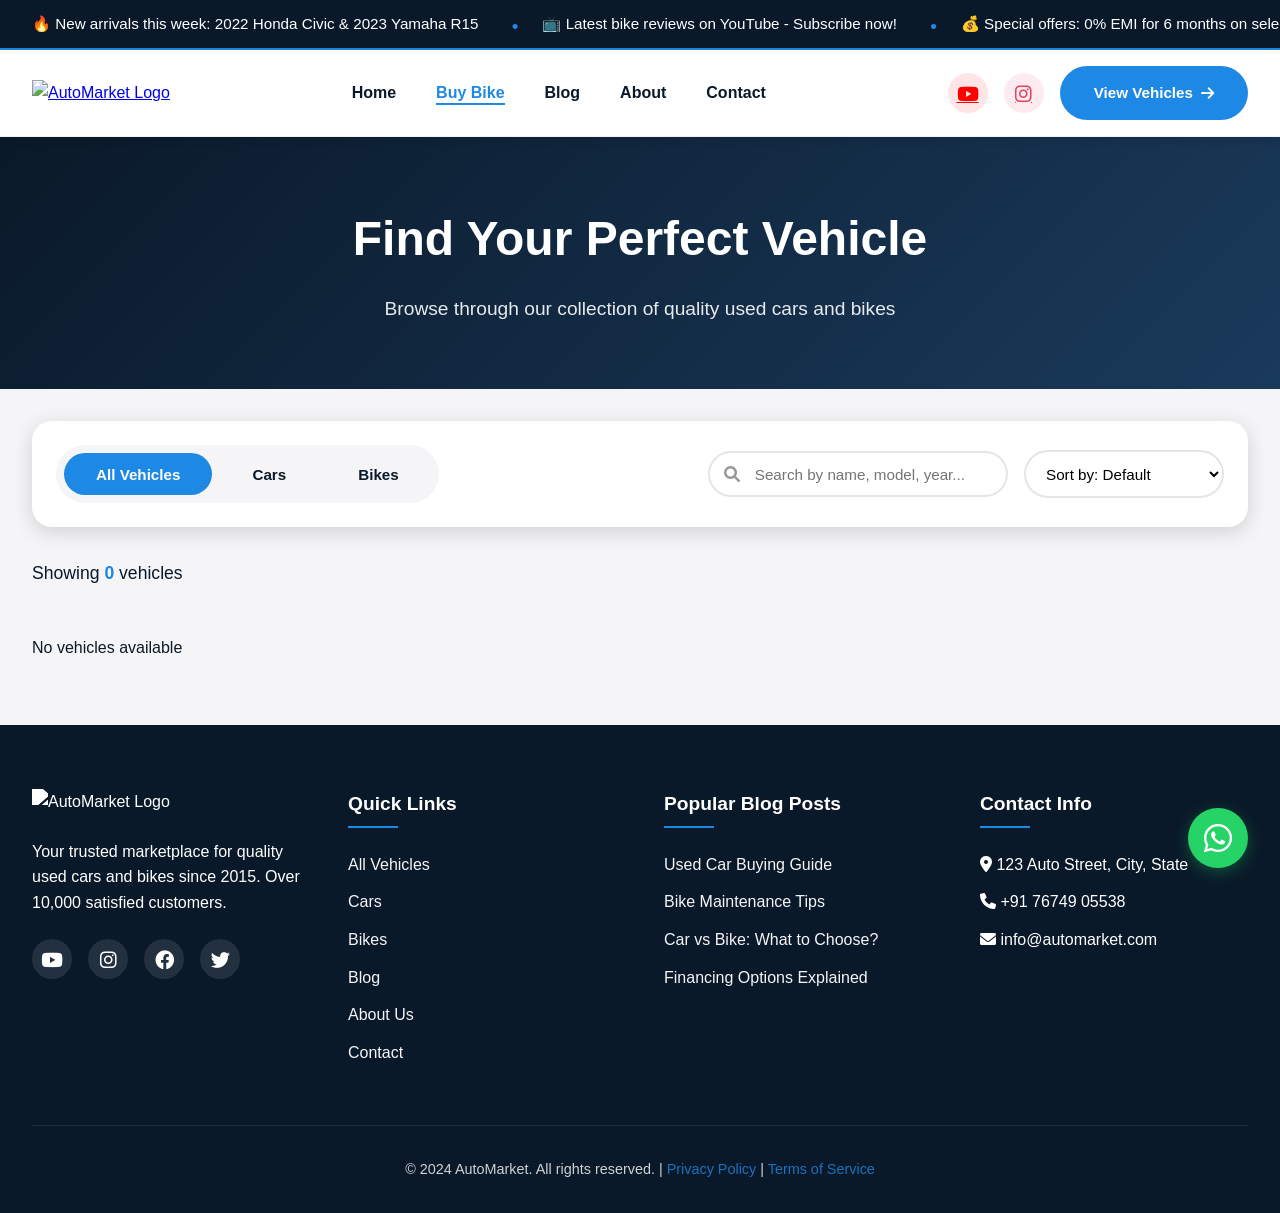
==== vehicles.html @ 582b8764 "Add files via upload" ====
<!-- vehicles.html -->
<!DOCTYPE html>
<html lang="en">
<head>
    <meta charset="UTF-8">
    <meta name="viewport" content="width=device-width, initial-scale=1.0">
    <title>All Vehicles - AutoMarket</title>
    <meta name="description" content="Browse our collection of used cars and bikes. Filter by type, price, and more.">
    <link rel="stylesheet" href="css/style.css">
    <link rel="stylesheet" href="css/utilities.css">
    <link rel="stylesheet" href="https://cdnjs.cloudflare.com/ajax/libs/font-awesome/6.0.0/css/all.min.css">
    <link href="https://unpkg.com/aos@2.3.1/dist/aos.css" rel="stylesheet">
</head>
<body>
    <!-- Announcement Bar -->
    <div class="announcement-bar">
        <div class="announcement-content">
            <div class="announcement-slide">🔥 New arrivals this week: 2022 Honda Civic & 2023 Yamaha R15</div>
            <div class="announcement-slide">📺 Latest bike reviews on YouTube - Subscribe now!</div>
            <div class="announcement-slide">💰 Special offers: 0% EMI for 6 months on select vehicles</div>
        </div>
    </div>

    <!-- Sticky Header -->
    <header class="sticky-header">
        <nav class="nav-container">
            <div class="logo">
                <a href="index.html">
                    <img src="https://placehold.co/150x40/0A1929/FFFFFF?text=AutoMarket" alt="AutoMarket Logo">
                </a>
            </div>
            
            <ul class="nav-menu">
                <li><a href="index.html">Home</a></li>
                <li><a href="vehicles.html?type=Bike" class="active">Buy Bike</a></li>
                <li><a href="blog.html">Blog</a></li>
                <li><a href="about.html">About</a></li>
                <li><a href="contact.html">Contact</a></li>
            </ul>

            <div class="nav-right">
                <a href="https://youtube.com/@yourchannel" target="_blank" class="social-icon youtube" aria-label="YouTube"><i class="fab fa-youtube"></i></a>
                <a href="https://instagram.com/yourprofile" target="_blank" class="social-icon instagram" aria-label="Instagram"><i class="fab fa-instagram"></i></a>
                <a href="vehicles.html" class="cta-button">View Vehicles <i class="fas fa-arrow-right"></i></a>
            </div>

            <div class="hamburger">
                <span></span>
                <span></span>
                <span></span>
            </div>
        </nav>
    </header>

    <main>
        <!-- Page Header -->
        <section class="vehicles-page-header">
            <div class="container">
                <h1 id="page-title">Find Your Perfect Vehicle</h1>
                <p id="page-subtitle">Browse through our collection of quality used cars and bikes</p>
            </div>
        </section>

        <!-- Vehicles Section -->
        <section class="vehicles-page">
            <div class="container">
                <!-- Filter Bar -->
                <div class="filter-bar">
                    <div class="filter-tabs">
                        <button class="filter-tab active" data-filter="all">All Vehicles</button>
                        <button class="filter-tab" data-filter="Car">Cars</button>
                        <button class="filter-tab" data-filter="Bike">Bikes</button>
                    </div>
                    
                    <div class="filter-actions">
                        <div class="search-wrapper">
                            <i class="fas fa-search search-icon"></i>
                            <input type="text" id="live-search" placeholder="Search by name, model, year..." class="search-input">
                            <button class="clear-search" id="clear-search"><i class="fas fa-times"></i></button>
                        </div>
                        
                        <div class="sort-wrapper">
                            <select id="sort-price" class="sort-select">
                                <option value="default">Sort by: Default</option>
                                <option value="low-high">Price: Low to High</option>
                                <option value="high-low">Price: High to Low</option>
                                <option value="newest">Newest First</option>
                                <option value="oldest">Oldest First</option>
                            </select>
                        </div>
                    </div>
                </div>

                <!-- Results Count -->
                <div class="results-header">
                    <div class="results-count" id="results-count">Showing <span>0</span> vehicles</div>
                </div>

                <!-- Vehicles Grid -->
                <div class="vehicles-grid-container">
                    <div id="vehicles-grid" class="vehicles-grid"></div>
                    <div id="no-results" class="no-results" style="display: none;">
                        <i class="fas fa-search"></i>
                        <h3>No Vehicles Found</h3>
                        <p>Try adjusting your search or filter criteria</p>
                        <button class="btn-outline" onclick="resetAllFilters()">Clear All Filters</button>
                    </div>
                    <div id="loading-spinner" class="loading-spinner" style="display: none;">
                        <i class="fas fa-spinner fa-spin"></i> Loading vehicles...
                    </div>
                </div>
            </div>
        </section>
    </main>

    <!-- Footer -->
    <footer class="modern-footer">
        <div class="container">
            <div class="footer-grid">
                <div class="footer-col">
                    <img src="https://placehold.co/150x40/FFFFFF/0A1929?text=AutoMarket" alt="AutoMarket Logo" class="footer-logo">
                    <p>Your trusted marketplace for quality used cars and bikes since 2015. Over 10,000 satisfied customers.</p>
                    <div class="social-links">
                        <a href="https://youtube.com/@yourchannel" target="_blank" aria-label="YouTube"><i class="fab fa-youtube"></i></a>
                        <a href="https://instagram.com/yourprofile" target="_blank" aria-label="Instagram"><i class="fab fa-instagram"></i></a>
                        <a href="#" aria-label="Facebook"><i class="fab fa-facebook"></i></a>
                        <a href="#" aria-label="Twitter"><i class="fab fa-twitter"></i></a>
                    </div>
                </div>
                <div class="footer-col">
                    <h4>Quick Links</h4>
                    <ul>
                        <li><a href="vehicles.html">All Vehicles</a></li>
                        <li><a href="vehicles.html?type=Car">Cars</a></li>
                        <li><a href="vehicles.html?type=Bike">Bikes</a></li>
                        <li><a href="blog.html">Blog</a></li>
                        <li><a href="about.html">About Us</a></li>
                        <li><a href="contact.html">Contact</a></li>
                    </ul>
                </div>
                <div class="footer-col">
                    <h4>Popular Blog Posts</h4>
                    <ul>
                        <li><a href="blog-posts/buying-guide.html">Used Car Buying Guide</a></li>
                        <li><a href="blog-posts/bike-maintenance.html">Bike Maintenance Tips</a></li>
                        <li><a href="blog-posts/comparison.html">Car vs Bike: What to Choose?</a></li>
                        <li><a href="blog-posts/financing.html">Financing Options Explained</a></li>
                    </ul>
                </div>
                <div class="footer-col">
                    <h4>Contact Info</h4>
                    <ul>
                        <li><i class="fas fa-map-marker-alt"></i> 123 Auto Street, City, State</li>
                        <li><i class="fas fa-phone"></i> +91 76749 05538</li>
                        <li><i class="fas fa-envelope"></i> info@automarket.com</li>
                    </ul>
                </div>
            </div>
            <div class="footer-bottom">
                <p>&copy; 2024 AutoMarket. All rights reserved. | <a href="#">Privacy Policy</a> | <a href="#">Terms of Service</a></p>
            </div>
        </div>
    </footer>

    <!-- WhatsApp Floating Button -->
    <a href="https://wa.me/917674905538?text=Hi%20AutoMarket%2C%20I'm%20interested%20in%20buying%20a%20vehicle" 
       class="whatsapp-float" 
       target="_blank"
       aria-label="Chat on WhatsApp">
        <i class="fab fa-whatsapp"></i>
    </a>

    <!-- Vehicle Detail Modal -->
    <div class="modal" id="vehicle-modal">
        <div class="modal-content">
            <div class="modal-header">
                <h2 id="modal-title">Vehicle Details</h2>
                <button class="modal-close"><i class="fas fa-times"></i></button>
            </div>
            <div class="modal-body" id="modal-body">
                <!-- Content will be loaded dynamically -->
            </div>
        </div>
    </div>

    <script src="https://unpkg.com/aos@2.3.1/dist/aos.js"></script>
    <script src="js/data.js"></script>
    <script src="js/vehicles.js"></script>
    <script src="js/animations.js"></script>
    <script>
        // Mobile menu toggle function (added directly to ensure it works)
        document.addEventListener('DOMContentLoaded', function() {
            const hamburger = document.querySelector('.hamburger');
            const navMenu = document.querySelector('.nav-menu');
            
            if (hamburger && navMenu) {
                hamburger.addEventListener('click', function() {
                    this.classList.toggle('active');
                    navMenu.classList.toggle('active');
                    document.body.classList.toggle('menu-open');
                });
                
                // Close menu when clicking a link
                document.querySelectorAll('.nav-menu a').forEach(link => {
                    link.addEventListener('click', function() {
                        hamburger.classList.remove('active');
                        navMenu.classList.remove('active');
                        document.body.classList.remove('menu-open');
                    });
                });
            }
        });

        // Reset filters function
        function resetAllFilters() {
            document.getElementById('live-search').value = '';
            document.getElementById('clear-search').style.display = 'none';
            document.getElementById('sort-price').value = 'default';
            document.querySelector('.filter-tab[data-filter="all"]').click();
        }
    </script>
</body>
</html>
---- css/style.css ----
/* css/style.css */
:root {
    --deep-blue: #0A1929;
    --electric-blue: #1E88E5;
    --orange: #FF6B35;
    --light-gray: #F5F5F7;
    --white: #FFFFFF;
    --glass-bg: rgba(255, 255, 255, 0.1);
    --shadow-sm: 0 2px 10px rgba(0,0,0,0.1);
    --shadow-md: 0 5px 20px rgba(0,0,0,0.15);
    --shadow-lg: 0 10px 30px rgba(0,0,0,0.2);
    --transition: all 0.3s ease;
    --success: #4CAF50;
    --danger: #f44336;
    --warning: #FFC107;
}

* {
    margin: 0;
    padding: 0;
    box-sizing: border-box;
}

html {
    scroll-behavior: smooth;
}

body {
    font-family: 'Inter', -apple-system, BlinkMacSystemFont, 'Segoe UI', Roboto, sans-serif;
    color: var(--deep-blue);
    background: var(--light-gray);
    overflow-x: hidden;
    line-height: 1.6;
}

.container {
    max-width: 1280px;
    margin: 0 auto;
    padding: 0 2rem;
}

/* Announcement Bar */
.announcement-bar {
    background: var(--deep-blue);
    color: var(--white);
    padding: 0.75rem 0;
    overflow: hidden;
    position: relative;
    font-size: 0.95rem;
    font-weight: 500;
    border-bottom: 2px solid var(--electric-blue);
}

.announcement-content {
    display: flex;
    animation: slide 25s linear infinite;
    white-space: nowrap;
}

.announcement-slide {
    padding: 0 2rem;
    position: relative;
}

.announcement-slide::after {
    content: "•";
    position: absolute;
    right: -0.5rem;
    color: var(--electric-blue);
    font-size: 1.2rem;
}

.announcement-slide:last-child::after {
    display: none;
}

@keyframes slide {
    0% { transform: translateX(100%); }
    100% { transform: translateX(-100%); }
}

/* Sticky Header */
.sticky-header {
    position: sticky;
    top: 0;
    background: rgba(255, 255, 255, 0.98);
    backdrop-filter: blur(10px);
    box-shadow: var(--shadow-sm);
    z-index: 1000;
    border-bottom: 1px solid rgba(0,0,0,0.05);
}

.nav-container {
    max-width: 1280px;
    margin: 0 auto;
    padding: 1rem 2rem;
    display: flex;
    justify-content: space-between;
    align-items: center;
}

.logo img {
    height: 40px;
    width: auto;
    transition: var(--transition);
}

.logo img:hover {
    opacity: 0.9;
    transform: scale(1.05);
}

.nav-menu {
    display: flex;
    gap: 2.5rem;
    list-style: none;
    margin: 0;
    padding: 0;
}

.nav-menu a {
    text-decoration: none;
    color: var(--deep-blue);
    font-weight: 600;
    font-size: 1rem;
    transition: var(--transition);
    position: relative;
    padding-bottom: 0.25rem;
}

.nav-menu a::after {
    content: '';
    position: absolute;
    bottom: 0;
    left: 0;
    width: 0;
    height: 2px;
    background: var(--electric-blue);
    transition: var(--transition);
}

.nav-menu a:hover::after,
.nav-menu a.active::after {
    width: 100%;
}

.nav-menu a:hover,
.nav-menu a.active {
    color: var(--electric-blue);
}

.nav-right {
    display: flex;
    align-items: center;
    gap: 1rem;
}

.social-icon {
    width: 40px;
    height: 40px;
    border-radius: 50%;
    display: flex;
    align-items: center;
    justify-content: center;
    transition: var(--transition);
    font-size: 1.2rem;
}

.social-icon.youtube {
    color: #FF0000;
    background: rgba(255, 0, 0, 0.1);
}

.social-icon.youtube:hover {
    background: #FF0000;
    color: var(--white);
    transform: translateY(-3px);
}

.social-icon.instagram {
    color: #E4405F;
    background: rgba(228, 64, 95, 0.1);
}

.social-icon.instagram:hover {
    background: #E4405F;
    color: var(--white);
    transform: translateY(-3px);
}

.cta-button {
    background: var(--electric-blue);
    color: var(--white);
    padding: 0.8rem 2rem;
    border-radius: 50px;
    text-decoration: none;
    font-weight: 600;
    font-size: 0.95rem;
    transition: var(--transition);
    display: inline-flex;
    align-items: center;
    gap: 0.5rem;
    border: 2px solid transparent;
    white-space: nowrap;
}

.cta-button:hover {
    background: transparent;
    color: var(--electric-blue);
    border-color: var(--electric-blue);
    transform: translateY(-2px);
    box-shadow: var(--shadow-md);
}

.hamburger {
    display: none;
    flex-direction: column;
    gap: 6px;
    cursor: pointer;
    padding: 0.5rem;
    z-index: 1001;
}

.hamburger span {
    width: 30px;
    height: 3px;
    background: var(--deep-blue);
    transition: var(--transition);
    border-radius: 3px;
}

.hamburger.active span:nth-child(1) {
    transform: rotate(45deg) translate(8px, 8px);
}

.hamburger.active span:nth-child(2) {
    opacity: 0;
}

.hamburger.active span:nth-child(3) {
    transform: rotate(-45deg) translate(7px, -7px);
}

/* ===== HERO BANNER SLIDER - FIXED RESPONSIVE SIZES ===== */
.hero-banner-slider {
    width: 100%;
    padding: 2rem 0;
    background: var(--light-gray);
}

.banner-slider-container {
    max-width: 1400px;
    margin: 0 auto;
    position: relative;
    border-radius: 30px;
    overflow: hidden;
    box-shadow: var(--shadow-lg);
}

.banner-slider-track {
    display: flex;
    transition: transform 0.5s ease;
}

.banner-slide {
    min-width: 100%;
}

.banner-slide a {
    display: block;
    width: 100%;
    height: 100%;
}

.banner-slide img {
    width: 100%;
    height: auto; /* Changed from fixed height to auto */
    min-height: 400px; /* Minimum height for desktop */
    max-height: 600px; /* Maximum height for desktop */
    object-fit: cover;
    display: block;
}

.banner-slider-dots {
    position: absolute;
    bottom: 1.5rem;
    left: 50%;
    transform: translateX(-50%);
    display: flex;
    gap: 0.75rem;
    z-index: 10;
}

.banner-slider-dots .dot {
    width: 12px;
    height: 12px;
    border-radius: 50%;
    background: rgba(255, 255, 255, 0.5);
    cursor: pointer;
    transition: all 0.3s ease;
    border: none;
    padding: 0;
}

.banner-slider-dots .dot.active {
    background: var(--white);
    transform: scale(1.2);
    box-shadow: 0 0 10px rgba(255, 255, 255, 0.5);
}

/* Mobile Responsive Banner Sizes */
@media (max-width: 768px) {
    .hero-banner-slider {
        padding: 1rem 0;
    }
    
    .banner-slider-container {
        border-radius: 20px;
    }
    
    .banner-slide img {
        min-height: 250px; /* Smaller minimum for mobile */
        max-height: 350px; /* Smaller maximum for mobile */
    }
    
    .banner-slider-dots {
        bottom: 1rem;
    }
    
    .banner-slider-dots .dot {
        width: 10px;
        height: 10px;
    }
}

@media (max-width: 480px) {
    .banner-slider-container {
        border-radius: 15px;
    }
    
    .banner-slide img {
        min-height: 200px; /* Even smaller for small phones */
        max-height: 280px;
    }
    
    .banner-slider-dots {
        bottom: 0.75rem;
    }
    
    .banner-slider-dots .dot {
        width: 8px;
        height: 8px;
    }
}

/* For very small devices */
@media (max-width: 360px) {
    .banner-slide img {
        min-height: 180px;
        max-height: 240px;
    }
}

/* Section Titles */
.section-title {
    font-size: 2.5rem;
    text-align: center;
    margin-bottom: 3rem;
    position: relative;
    padding-bottom: 1rem;
}

.section-title::after {
    content: '';
    position: absolute;
    bottom: 0;
    left: 50%;
    transform: translateX(-50%);
    width: 80px;
    height: 4px;
    background: var(--electric-blue);
    border-radius: 2px;
}

/* Featured Vehicles */
.featured-vehicles {
    padding: 4rem 0;
    background: var(--white);
}

.vehicles-grid {
    display: grid;
    grid-template-columns: repeat(auto-fit, minmax(280px, 1fr));
    gap: 2rem;
    margin: 3rem 0;
}

.vehicle-card {
    background: var(--white);
    border-radius: 20px;
    overflow: hidden;
    box-shadow: var(--shadow-md);
    transition: var(--transition);
    cursor: pointer;
    position: relative;
    border: 1px solid rgba(0,0,0,0.05);
}

.vehicle-card:hover {
    transform: translateY(-10px);
    box-shadow: var(--shadow-lg);
    border-color: var(--electric-blue);
}

.vehicle-image {
    position: relative;
    height: 220px;
    overflow: hidden;
}

.vehicle-image img {
    width: 100%;
    height: 100%;
    object-fit: cover;
    transition: transform 0.5s ease;
}

.vehicle-card:hover .vehicle-image img {
    transform: scale(1.1);
}

.vehicle-badge {
    position: absolute;
    top: 1rem;
    right: 1rem;
    padding: 0.5rem 1rem;
    border-radius: 50px;
    font-weight: 600;
    font-size: 0.8rem;
    text-transform: uppercase;
    letter-spacing: 0.5px;
    z-index: 1;
}

.vehicle-badge.available {
    background: var(--success);
    color: var(--white);
    box-shadow: 0 2px 10px rgba(76, 175, 80, 0.3);
}

.vehicle-badge.sold {
    background: var(--danger);
    color: var(--white);
    box-shadow: 0 2px 10px rgba(244, 67, 54, 0.3);
}

/* Add this for uppercase status */
.vehicle-badge {
    text-transform: uppercase;
}

.vehicle-info {
    padding: 1.5rem;
}

.vehicle-name {
    font-size: 1.2rem;
    margin-bottom: 0.5rem;
    font-weight: 600;
}

.vehicle-year {
    color: #666;
    font-size: 0.9rem;
    margin-bottom: 0.5rem;
}

.vehicle-price {
    color: var(--electric-blue);
    font-size: 1.5rem;
    font-weight: 700;
}

.view-all {
    text-align: center;
    margin-top: 2rem;
}

.btn-outline {
    padding: 0.8rem 2rem;
    border: 2px solid var(--electric-blue);
    border-radius: 50px;
    color: var(--electric-blue);
    text-decoration: none;
    font-weight: 600;
    transition: var(--transition);
    display: inline-flex;
    align-items: center;
    gap: 0.5rem;
    background: transparent;
    cursor: pointer;
}

.btn-outline:hover {
    background: var(--electric-blue);
    color: var(--white);
    transform: translateY(-2px);
    box-shadow: var(--shadow-md);
}

/* Categories */
.categories {
    padding: 4rem 0;
    background: linear-gradient(135deg, #f8f9fa, #e9ecef);
}

.categories-grid {
    display: grid;
    grid-template-columns: repeat(2, 1fr);
    gap: 2rem;
    margin: 3rem 0;
}

.category-card {
    background: linear-gradient(135deg, var(--deep-blue), #1a3a5c);
    color: var(--white);
    padding: 3rem;
    border-radius: 30px;
    text-align: center;
    text-decoration: none;
    transition: var(--transition);
    position: relative;
    overflow: hidden;
}

.category-card::before {
    content: '';
    position: absolute;
    top: 0;
    left: -100%;
    width: 100%;
    height: 100%;
    background: linear-gradient(90deg, transparent, rgba(255,255,255,0.2), transparent);
    transition: left 0.5s ease;
}

.category-card:hover::before {
    left: 100%;
}

.category-card:hover {
    transform: scale(1.05);
    box-shadow: var(--shadow-lg);
}

.category-icon {
    font-size: 4rem;
    margin-bottom: 1.5rem;
    color: var(--electric-blue);
}

.category-card h3 {
    font-size: 2rem;
    margin-bottom: 0.5rem;
}

.category-card p {
    opacity: 0.9;
    font-size: 1.1rem;
}

/* YouTube Section */
.youtube-section {
    background: linear-gradient(135deg, #ffffff, #f8f9fa);
    padding: 4rem 0;
}

.youtube-grid {
    display: grid;
    grid-template-columns: repeat(auto-fit, minmax(300px, 1fr));
    gap: 2rem;
    margin: 3rem 0;
}

.youtube-card {
    background: var(--white);
    border-radius: 20px;
    overflow: hidden;
    box-shadow: var(--shadow-md);
    cursor: pointer;
    transition: var(--transition);
    border: 1px solid rgba(0,0,0,0.05);
}

.youtube-card:hover {
    transform: translateY(-5px);
    box-shadow: var(--shadow-lg);
    border-color: #FF0000;
}

.youtube-thumbnail {
    position: relative;
    height: 200px;
    overflow: hidden;
}

.youtube-thumbnail img {
    width: 100%;
    height: 100%;
    object-fit: cover;
    transition: transform 0.5s ease;
}

.youtube-card:hover .youtube-thumbnail img {
    transform: scale(1.1);
}

.play-button {
    position: absolute;
    top: 50%;
    left: 50%;
    transform: translate(-50%, -50%);
    width: 60px;
    height: 60px;
    background: rgba(255, 255, 255, 0.9);
    border-radius: 50%;
    display: flex;
    align-items: center;
    justify-content: center;
    color: #FF0000;
    font-size: 1.5rem;
    transition: var(--transition);
    box-shadow: var(--shadow-md);
}

.youtube-card:hover .play-button {
    transform: translate(-50%, -50%) scale(1.1);
    background: var(--white);
}

/* Features */
.features {
    padding: 4rem 0;
    background: var(--white);
}

.features-grid {
    display: grid;
    grid-template-columns: repeat(auto-fit, minmax(250px, 1fr));
    gap: 2rem;
    margin: 3rem 0;
}

.feature-card {
    background: var(--white);
    padding: 2.5rem 2rem;
    border-radius: 20px;
    text-align: center;
    box-shadow: var(--shadow-md);
    transition: var(--transition);
    border: 1px solid rgba(0,0,0,0.05);
}

.feature-card:hover {
    transform: translateY(-5px);
    box-shadow: var(--shadow-lg);
    border-color: var(--electric-blue);
}

.feature-icon {
    font-size: 2.5rem;
    color: var(--electric-blue);
    margin-bottom: 1.5rem;
}

.feature-card h3 {
    margin-bottom: 1rem;
    font-size: 1.3rem;
}

.feature-card p {
    color: #666;
    line-height: 1.6;
}

/* Testimonials */
.testimonials {
    background: linear-gradient(135deg, var(--deep-blue), #1a3a5c);
    color: var(--white);
    padding: 4rem 0;
}

.testimonials .section-title {
    color: var(--white);
}

.testimonials .section-title::after {
    background: var(--orange);
}

.testimonials-carousel {
    display: grid;
    grid-template-columns: repeat(auto-fit, minmax(300px, 1fr));
    gap: 2rem;
    margin: 3rem 0;
}

.testimonial-card {
    background: rgba(255, 255, 255, 0.1);
    backdrop-filter: blur(10px);
    padding: 2rem;
    border-radius: 20px;
    text-align: center;
    border: 1px solid rgba(255,255,255,0.2);
    transition: var(--transition);
}

.testimonial-card:hover {
    transform: translateY(-5px);
    background: rgba(255, 255, 255, 0.15);
    border-color: var(--orange);
}

.testimonial-img {
    width: 100px;
    height: 100px;
    border-radius: 50%;
    margin: 0 auto 1.5rem;
    border: 3px solid var(--orange);
    object-fit: cover;
}

.testimonial-text {
    font-style: italic;
    margin-bottom: 1.5rem;
    line-height: 1.8;
}

.testimonial-card h4 {
    margin-bottom: 0.5rem;
    font-size: 1.2rem;
    color: var(--orange);
}

.rating {
    color: #FFD700;
    font-size: 1.2rem;
    letter-spacing: 2px;
}

/* Brands */
.brands {
    padding: 4rem 0;
    background: var(--white);
}

.brands-grid {
    display: grid;
    grid-template-columns: repeat(auto-fit, minmax(150px, 1fr));
    gap: 2rem;
    align-items: center;
    margin: 3rem 0;
}

.brand-logo {
    max-width: 100%;
    filter: grayscale(100%);
    opacity: 0.6;
    transition: var(--transition);
    padding: 1rem;
    cursor: pointer;
}

.brand-logo:hover {
    filter: grayscale(0);
    opacity: 1;
    transform: scale(1.1);
}

/* Map Section */
.map-section {
    padding: 4rem 0;
    background: linear-gradient(135deg, #f8f9fa, #e9ecef);
}

.map-container {
    border-radius: 20px;
    overflow: hidden;
    box-shadow: var(--shadow-lg);
    margin: 3rem 0;
}

.map-container iframe {
    width: 100%;
    height: 450px;
    border: 0;
    display: block;
}

/* Footer */
.modern-footer {
    background: var(--deep-blue);
    color: var(--white);
    padding: 4rem 0 2rem;
    margin-top: 4rem;
}

.footer-grid {
    display: grid;
    grid-template-columns: repeat(auto-fit, minmax(250px, 1fr));
    gap: 3rem;
    margin-bottom: 3rem;
}

.footer-col h4 {
    margin-bottom: 1.5rem;
    font-size: 1.2rem;
    position: relative;
    padding-bottom: 0.5rem;
}

.footer-col h4::after {
    content: '';
    position: absolute;
    bottom: 0;
    left: 0;
    width: 50px;
    height: 2px;
    background: var(--electric-blue);
}

.footer-col ul {
    list-style: none;
    padding: 0;
}

.footer-col ul li {
    margin-bottom: 0.75rem;
}

.footer-col a {
    color: var(--light-gray);
    text-decoration: none;
    transition: var(--transition);
    display: inline-block;
}

.footer-col a:hover {
    color: var(--electric-blue);
    transform: translateX(5px);
}

.footer-logo {
    margin-bottom: 1.5rem;
    filter: brightness(0) invert(1);
    max-width: 150px;
    height: auto;
}

.social-links {
    display: flex;
    gap: 1rem;
    margin-top: 1.5rem;
}

.social-links a {
    width: 40px;
    height: 40px;
    background: rgba(255,255,255,0.1);
    border-radius: 50%;
    display: flex;
    align-items: center;
    justify-content: center;
    transition: var(--transition);
    font-size: 1.2rem;
    color: var(--white);
    text-decoration: none;
}

.social-links a:hover {
    background: var(--electric-blue);
    transform: translateY(-3px);
}

.footer-bottom {
    text-align: center;
    padding-top: 2rem;
    border-top: 1px solid rgba(255,255,255,0.1);
    font-size: 0.9rem;
    opacity: 0.8;
}

.footer-bottom a {
    color: var(--electric-blue);
    text-decoration: none;
}

.footer-bottom a:hover {
    text-decoration: underline;
}

/* WhatsApp Floating Button */
.whatsapp-float {
    position: fixed;
    bottom: 2rem;
    right: 2rem;
    width: 60px;
    height: 60px;
    background: #25D366;
    color: var(--white);
    border-radius: 50%;
    display: flex;
    align-items: center;
    justify-content: center;
    font-size: 2rem;
    box-shadow: 0 4px 15px rgba(37, 211, 102, 0.3);
    transition: all 0.3s ease;
    z-index: 1000;
    animation: pulse 2s infinite;
    text-decoration: none;
}

.whatsapp-float:hover {
    transform: scale(1.1);
    box-shadow: 0 6px 20px rgba(37, 211, 102, 0.4);
}

@keyframes pulse {
    0% { box-shadow: 0 0 0 0 rgba(37, 211, 102, 0.4); }
    70% { box-shadow: 0 0 0 15px rgba(37, 211, 102, 0); }
    100% { box-shadow: 0 0 0 0 rgba(37, 211, 102, 0); }
}

/* Modal */
.modal {
    display: none;
    position: fixed;
    top: 0;
    left: 0;
    width: 100%;
    height: 100%;
    background: rgba(0, 0, 0, 0.8);
    z-index: 2000;
    overflow-y: auto;
}

.modal.show {
    display: flex;
    align-items: center;
    justify-content: center;
}

.modal-content {
    background: var(--white);
    width: 90%;
    max-width: 1000px;
    border-radius: 30px;
    overflow: hidden;
    box-shadow: var(--shadow-lg);
    margin: 2rem auto;
}

.modal-header {
    padding: 1.5rem 2rem;
    background: linear-gradient(135deg, var(--deep-blue), #1a3a5c);
    color: var(--white);
    display: flex;
    justify-content: space-between;
    align-items: center;
}

.modal-header h2 {
    margin: 0;
    font-size: 1.5rem;
}

.modal-close {
    background: rgba(255, 255, 255, 0.2);
    border: none;
    width: 40px;
    height: 40px;
    border-radius: 50%;
    color: var(--white);
    font-size: 1.2rem;
    cursor: pointer;
    transition: all 0.3s ease;
    display: flex;
    align-items: center;
    justify-content: center;
}

.modal-close:hover {
    background: var(--danger);
    transform: rotate(90deg);
}

.modal-body {
    padding: 2rem;
}

/* Modal Vehicle Gallery */
.modal-vehicle-gallery {
    margin-bottom: 2rem;
}

.modal-main-image {
    width: 100%;
    height: 400px;
    border-radius: 20px;
    overflow: hidden;
    margin-bottom: 1rem;
}

.modal-main-image img {
    width: 100%;
    height: 100%;
    object-fit: cover;
    display: block;
}

.modal-thumbnails {
    display: flex;
    gap: 1rem;
    overflow-x: auto;
    padding-bottom: 0.5rem;
    scrollbar-width: thin;
    scrollbar-color: var(--electric-blue) var(--light-gray);
}

.modal-thumbnails::-webkit-scrollbar {
    height: 6px;
}

.modal-thumbnails::-webkit-scrollbar-track {
    background: var(--light-gray);
    border-radius: 10px;
}

.modal-thumbnails::-webkit-scrollbar-thumb {
    background: var(--electric-blue);
    border-radius: 10px;
}

.modal-thumbnail {
    width: 80px;
    height: 80px;
    border-radius: 10px;
    object-fit: cover;
    cursor: pointer;
    opacity: 0.6;
    transition: all 0.3s ease;
    border: 2px solid transparent;
    flex-shrink: 0;
}

.modal-thumbnail:hover,
.modal-thumbnail.active {
    opacity: 1;
    border-color: var(--electric-blue);
}

/* Modal Vehicle Info */
.modal-vehicle-info {
    padding: 1.5rem;
    background: var(--light-gray);
    border-radius: 20px;
}

.modal-vehicle-info h3 {
    font-size: 1.8rem;
    margin-bottom: 1rem;
}

.modal-vehicle-price {
    font-size: 2rem;
    color: var(--electric-blue);
    font-weight: 700;
    margin-bottom: 1rem;
}

.modal-vehicle-details {
    display: grid;
    grid-template-columns: repeat(auto-fit, minmax(200px, 1fr));
    gap: 1rem;
    margin: 1.5rem 0;
}

.detail-item {
    display: flex;
    align-items: center;
    gap: 0.5rem;
    color: #666;
}

.detail-item i {
    color: var(--electric-blue);
    width: 20px;
}

/* Modal Actions */
.modal-actions {
    display: flex;
    gap: 1rem;
    margin-top: 2rem;
}

.btn-whatsapp {
    background: #25D366;
    color: var(--white);
    padding: 1rem 2rem;
    border-radius: 50px;
    text-decoration: none;
    font-weight: 600;
    display: inline-flex;
    align-items: center;
    gap: 0.5rem;
    transition: all 0.3s ease;
    border: none;
    cursor: pointer;
    flex: 1;
    justify-content: center;
}

.btn-whatsapp:hover {
    background: #128C7E;
    transform: translateY(-2px);
    box-shadow: 0 5px 15px rgba(37, 211, 102, 0.3);
}

.btn-share {
    background: var(--electric-blue);
    color: var(--white);
    padding: 1rem 2rem;
    border-radius: 50px;
    text-decoration: none;
    font-weight: 600;
    display: inline-flex;
    align-items: center;
    gap: 0.5rem;
    transition: all 0.3s ease;
    border: none;
    cursor: pointer;
}

.btn-share:hover {
    background: var(--deep-blue);
    transform: translateY(-2px);
}

.btn-youtube {
    background: #FF0000;
    color: var(--white);
    padding: 1rem 2rem;
    border-radius: 50px;
    text-decoration: none;
    font-weight: 600;
    display: inline-flex;
    align-items: center;
    gap: 0.5rem;
    transition: all 0.3s ease;
    border: none;
    cursor: pointer;
    width: 100%;
    justify-content: center;
    margin-top: 1rem;
}

.btn-youtube:hover {
    background: #CC0000;
    transform: translateY(-2px);
    box-shadow: 0 5px 15px rgba(255, 0, 0, 0.3);
}

/* Page Hero */
.page-hero {
    background: linear-gradient(135deg, var(--deep-blue), #1a3a5c);
    color: var(--white);
    padding: 5rem 0;
    text-align: center;
}

.page-hero h1 {
    font-size: 3.5rem;
    margin-bottom: 1rem;
    animation: fadeInUp 1s ease;
}

.page-hero p {
    font-size: 1.3rem;
    opacity: 0.9;
    max-width: 700px;
    margin: 0 auto;
}

/* Blog Page */
.blog-section {
    padding: 5rem 0;
    background: var(--light-gray);
}

.blog-grid {
    display: grid;
    grid-template-columns: repeat(auto-fill, minmax(350px, 1fr));
    gap: 2.5rem;
    margin: 3rem 0;
}

.blog-card {
    background: var(--white);
    border-radius: 25px;
    overflow: hidden;
    box-shadow: var(--shadow-md);
    transition: var(--transition);
    border: 1px solid rgba(0,0,0,0.05);
}

.blog-card:hover {
    transform: translateY(-10px);
    box-shadow: var(--shadow-lg);
    border-color: var(--electric-blue);
}

.blog-card-image {
    position: relative;
    height: 250px;
    overflow: hidden;
}

.blog-card-image img {
    width: 100%;
    height: 100%;
    object-fit: cover;
    transition: transform 0.5s ease;
    display: block;
}

.blog-card:hover .blog-card-image img {
    transform: scale(1.1);
}

.blog-category {
    position: absolute;
    top: 1rem;
    left: 1rem;
    background: var(--electric-blue);
    color: var(--white);
    padding: 0.5rem 1.5rem;
    border-radius: 50px;
    font-size: 0.8rem;
    font-weight: 600;
    text-transform: uppercase;
    letter-spacing: 0.5px;
    z-index: 1;
}

.blog-card-content {
    padding: 2rem;
}

.blog-meta {
    display: flex;
    gap: 1.5rem;
    margin-bottom: 1rem;
    color: #666;
    font-size: 0.9rem;
}

.blog-meta span {
    display: flex;
    align-items: center;
    gap: 0.3rem;
}

.blog-meta i {
    color: var(--electric-blue);
}

.blog-card-content h3 {
    font-size: 1.5rem;
    margin-bottom: 1rem;
    line-height: 1.4;
}

.blog-card-content h3 a {
    color: var(--deep-blue);
    text-decoration: none;
    transition: var(--transition);
}

.blog-card-content h3 a:hover {
    color: var(--electric-blue);
}

.blog-excerpt {
    color: #666;
    margin-bottom: 1.5rem;
    line-height: 1.8;
}

.read-more {
    color: var(--electric-blue);
    text-decoration: none;
    font-weight: 600;
    display: inline-flex;
    align-items: center;
    gap: 0.5rem;
    transition: var(--transition);
}

.read-more:hover {
    gap: 0.8rem;
    color: var(--deep-blue);
}

/* About Page */
.about-section {
    padding: 5rem 0;
    background: var(--white);
}

.about-grid {
    display: grid;
    grid-template-columns: 1fr 1fr;
    gap: 4rem;
    align-items: center;
}

.about-text h2 {
    font-size: 2.5rem;
    margin-bottom: 1.5rem;
    color: var(--deep-blue);
    position: relative;
    padding-bottom: 1rem;
}

.about-text h2::after {
    content: '';
    position: absolute;
    bottom: 0;
    left: 0;
    width: 80px;
    height: 4px;
    background: var(--electric-blue);
    border-radius: 2px;
}

.about-text p {
    color: #444;
    line-height: 1.8;
    margin-bottom: 1.5rem;
    font-size: 1.1rem;
}

.about-stats {
    display: grid;
    grid-template-columns: repeat(3, 1fr);
    gap: 2rem;
    margin: 3rem 0;
}

.stat-item {
    text-align: center;
}

.stat-number {
    display: block;
    font-size: 2.5rem;
    font-weight: 800;
    color: var(--electric-blue);
    margin-bottom: 0.5rem;
}

.stat-label {
    color: #666;
    font-size: 0.95rem;
    font-weight: 500;
}

.about-image {
    position: relative;
    border-radius: 30px;
    overflow: hidden;
    box-shadow: var(--shadow-lg);
}

.about-image img {
    width: 100%;
    height: 100%;
    object-fit: cover;
    display: block;
    transition: transform 0.5s ease;
}

.about-image:hover img {
    transform: scale(1.05);
}

/* Values Section */
.values-section {
    padding: 5rem 0;
    background: linear-gradient(135deg, #f8f9fa, #e9ecef);
}

.values-grid {
    display: grid;
    grid-template-columns: repeat(3, 1fr);
    gap: 2.5rem;
    margin: 3rem 0;
}

.value-card {
    background: var(--white);
    padding: 3rem 2rem;
    border-radius: 30px;
    text-align: center;
    box-shadow: var(--shadow-md);
    transition: var(--transition);
    border: 1px solid rgba(0,0,0,0.05);
}

.value-card:hover {
    transform: translateY(-10px);
    box-shadow: var(--shadow-lg);
    border-color: var(--electric-blue);
}

.value-icon-wrapper {
    width: 100px;
    height: 100px;
    background: linear-gradient(135deg, var(--electric-blue), #42a5f5);
    border-radius: 50%;
    display: flex;
    align-items: center;
    justify-content: center;
    margin: 0 auto 2rem;
}

.value-icon {
    font-size: 3rem;
    color: var(--white);
}

.value-card h3 {
    font-size: 1.5rem;
    margin-bottom: 1rem;
}

.value-card p {
    color: #666;
    line-height: 1.8;
}

/* Team Section */
.team-section {
    padding: 5rem 0;
    background: var(--white);
}

.team-grid {
    display: grid;
    grid-template-columns: repeat(3, 1fr);
    gap: 2.5rem;
    margin: 3rem 0;
}

.team-card {
    text-align: center;
    padding: 2rem;
    background: var(--white);
    border-radius: 30px;
    box-shadow: var(--shadow-md);
    transition: var(--transition);
    border: 1px solid rgba(0,0,0,0.05);
}

.team-card:hover {
    transform: translateY(-10px);
    box-shadow: var(--shadow-lg);
    border-color: var(--electric-blue);
}

.team-card img {
    width: 200px;
    height: 200px;
    border-radius: 50%;
    object-fit: cover;
    margin: 0 auto 1.5rem;
    border: 5px solid var(--light-gray);
    transition: var(--transition);
    display: block;
}

.team-card:hover img {
    border-color: var(--electric-blue);
    transform: scale(1.05);
}

.team-card h3 {
    font-size: 1.5rem;
    margin-bottom: 0.5rem;
}

.team-card p {
    color: var(--electric-blue);
    font-weight: 500;
}

/* Contact Page */
.contact-section {
    padding: 5rem 0;
    background: var(--white);
}

.contact-grid {
    display: grid;
    grid-template-columns: 1fr 1fr;
    gap: 4rem;
}

.contact-info h2 {
    font-size: 2.2rem;
    margin-bottom: 1.5rem;
    color: var(--deep-blue);
    position: relative;
    padding-bottom: 1rem;
}

.contact-info h2::after {
    content: '';
    position: absolute;
    bottom: 0;
    left: 0;
    width: 80px;
    height: 4px;
    background: var(--electric-blue);
    border-radius: 2px;
}

.contact-info > p {
    color: #666;
    line-height: 1.8;
    margin-bottom: 3rem;
    font-size: 1.1rem;
}

.info-items {
    display: flex;
    flex-direction: column;
    gap: 2rem;
    margin-bottom: 3rem;
}

.info-item {
    display: flex;
    gap: 1.5rem;
    align-items: flex-start;
}

.info-icon {
    width: 60px;
    height: 60px;
    background: linear-gradient(135deg, var(--electric-blue), #42a5f5);
    border-radius: 50%;
    display: flex;
    align-items: center;
    justify-content: center;
    color: var(--white);
    font-size: 1.5rem;
    flex-shrink: 0;
}

.info-item h4 {
    font-size: 1.2rem;
    margin-bottom: 0.5rem;
    color: var(--deep-blue);
}

.info-item p {
    color: #666;
    line-height: 1.6;
    margin-bottom: 0.25rem;
}

.social-links-large {
    display: flex;
    gap: 1rem;
}

.social-link {
    width: 50px;
    height: 50px;
    border-radius: 50%;
    display: flex;
    align-items: center;
    justify-content: center;
    color: var(--white);
    font-size: 1.5rem;
    transition: var(--transition);
    text-decoration: none;
}

.social-link.youtube {
    background: #FF0000;
}

.social-link.instagram {
    background: #E4405F;
}

.social-link.facebook {
    background: #1877F2;
}

.social-link.twitter {
    background: #1DA1F2;
}

.social-link:hover {
    transform: translateY(-5px);
    box-shadow: var(--shadow-lg);
}

/* Contact Form */
.contact-form {
    background: var(--light-gray);
    padding: 3rem;
    border-radius: 30px;
    box-shadow: var(--shadow-md);
}

.contact-form h2 {
    font-size: 2rem;
    margin-bottom: 2rem;
    color: var(--deep-blue);
}

.form-group {
    margin-bottom: 1.5rem;
}

.form-group label {
    display: block;
    margin-bottom: 0.5rem;
    font-weight: 500;
    color: var(--deep-blue);
}

.form-group input,
.form-group select,
.form-group textarea {
    width: 100%;
    padding: 1rem;
    border: 2px solid rgba(0,0,0,0.1);
    border-radius: 15px;
    font-size: 1rem;
    transition: var(--transition);
    background: var(--white);
    font-family: inherit;
}

.form-group input:focus,
.form-group select:focus,
.form-group textarea:focus {
    outline: none;
    border-color: var(--electric-blue);
    box-shadow: 0 0 0 3px rgba(30, 136, 229, 0.1);
}

.btn-block {
    width: 100%;
    padding: 1rem;
    font-size: 1.1rem;
    background: var(--electric-blue);
    color: var(--white);
    border: none;
    border-radius: 50px;
    font-weight: 600;
    cursor: pointer;
    transition: var(--transition);
    display: flex;
    align-items: center;
    justify-content: center;
    gap: 0.5rem;
}

.btn-block:hover {
    background: var(--deep-blue);
    transform: translateY(-2px);
    box-shadow: var(--shadow-md);
}

/* Vehicles Page */
.vehicles-page-header {
    background: linear-gradient(135deg, var(--deep-blue), #1a3a5c);
    color: var(--white);
    padding: 4rem 0;
    text-align: center;
}

.vehicles-page-header h1 {
    font-size: 3rem;
    margin-bottom: 1rem;
}

.vehicles-page-header p {
    font-size: 1.2rem;
    opacity: 0.9;
}

.filter-bar {
    background: var(--white);
    padding: 1.5rem;
    border-radius: 20px;
    box-shadow: var(--shadow-md);
    margin: 2rem 0;
    display: flex;
    justify-content: space-between;
    align-items: center;
    flex-wrap: wrap;
    gap: 1.5rem;
}

.filter-tabs {
    display: flex;
    gap: 0.5rem;
    background: var(--light-gray);
    padding: 0.5rem;
    border-radius: 50px;
}

.filter-tab {
    padding: 0.8rem 2rem;
    border: none;
    background: transparent;
    border-radius: 50px;
    font-weight: 600;
    color: var(--deep-blue);
    cursor: pointer;
    transition: all 0.3s ease;
    font-size: 0.95rem;
}

.filter-tab:hover {
    color: var(--electric-blue);
}

.filter-tab.active {
    background: var(--electric-blue);
    color: var(--white);
}

.filter-actions {
    display: flex;
    gap: 1rem;
    align-items: center;
    flex-wrap: wrap;
}

.search-wrapper {
    position: relative;
    min-width: 300px;
}

.search-icon {
    position: absolute;
    left: 1rem;
    top: 50%;
    transform: translateY(-50%);
    color: #999;
    font-size: 1rem;
}

.search-input {
    width: 100%;
    padding: 0.8rem 1rem 0.8rem 2.8rem;
    border: 2px solid rgba(0,0,0,0.1);
    border-radius: 50px;
    font-size: 0.95rem;
    transition: all 0.3s ease;
    background: var(--white);
}

.search-input:focus {
    outline: none;
    border-color: var(--electric-blue);
    box-shadow: 0 0 0 3px rgba(30, 136, 229, 0.1);
}

.clear-search {
    position: absolute;
    right: 1rem;
    top: 50%;
    transform: translateY(-50%);
    background: none;
    border: none;
    color: #999;
    cursor: pointer;
    display: none;
    font-size: 1rem;
    padding: 0.25rem;
}

.clear-search.visible {
    display: block;
}

.clear-search:hover {
    color: var(--danger);
}

.sort-wrapper {
    min-width: 200px;
}

.sort-select {
    width: 100%;
    padding: 0.8rem 1rem;
    border: 2px solid rgba(0,0,0,0.1);
    border-radius: 50px;
    font-size: 0.95rem;
    background: var(--white);
    cursor: pointer;
    transition: all 0.3s ease;
}

.sort-select:focus {
    outline: none;
    border-color: var(--electric-blue);
}

.results-header {
    margin: 1rem 0 2rem;
}

.results-count {
    font-size: 1.1rem;
    color: var(--deep-blue);
}

.results-count span {
    font-weight: 700;
    color: var(--electric-blue);
}

.no-results {
    text-align: center;
    padding: 4rem 2rem;
    background: var(--white);
    border-radius: 20px;
    box-shadow: var(--shadow-md);
}

.no-results i {
    font-size: 4rem;
    color: var(--electric-blue);
    margin-bottom: 1rem;
}

.no-results h3 {
    font-size: 1.5rem;
    margin-bottom: 0.5rem;
}

.no-results p {
    color: #666;
    margin-bottom: 2rem;
}

/* Responsive Design - FIXED BANNER SIZES */
@media (max-width: 1024px) {
    .about-grid,
    .contact-grid {
        grid-template-columns: 1fr;
        gap: 3rem;
    }
    
    .values-grid,
    .team-grid {
        grid-template-columns: repeat(2, 1fr);
    }
}

@media (max-width: 768px) {
    .nav-menu {
        display: none;
        position: absolute;
        top: 100%;
        left: 0;
        width: 100%;
        background: var(--white);
        padding: 2rem;
        box-shadow: var(--shadow-lg);
        flex-direction: column;
        align-items: center;
        gap: 1.5rem;
        z-index: 1000;
    }
    
    .nav-menu.active {
        display: flex;
    }
    
    .hamburger {
        display: flex;
    }
    
    .logo img {
        height: 32px;
    }
    
    .nav-right {
        gap: 0.5rem;
    }
    
    .cta-button {
        padding: 0.5rem 1rem;
        font-size: 0.85rem;
    }
    
    .social-icon {
        width: 35px;
        height: 35px;
        font-size: 1rem;
    }
    
    /* Tablet banner size */
    .banner-slide img {
        height: 350px;
    }
    
    .banner-slider-container {
        border-radius: 20px;
    }
    
    .banner-slider-dots {
        bottom: 1rem;
    }
    
    .banner-slider-dots .dot {
        width: 10px;
        height: 10px;
    }
    
    .section-title {
        font-size: 2rem;
    }
    
    .filter-bar {
        flex-direction: column;
        align-items: stretch;
        padding: 1rem;
    }
    
    .filter-tabs {
        width: 100%;
        justify-content: center;
    }
    
    .filter-tab {
        padding: 0.6rem 1.2rem;
        font-size: 0.9rem;
    }
    
    .filter-actions {
        width: 100%;
        flex-direction: column;
        gap: 1rem;
    }
    
    .search-wrapper {
        min-width: 100%;
    }
    
    .sort-wrapper {
        width: 100%;
    }
    
    .categories-grid {
        gap: 1rem;
    }
    
    .category-card {
        padding: 2rem;
    }
    
    .category-icon {
        font-size: 3rem;
    }
    
    .category-card h3 {
        font-size: 1.5rem;
    }
    
    .values-grid,
    .team-grid {
        grid-template-columns: 1fr;
        gap: 1.5rem;
    }
    
    .about-stats {
        grid-template-columns: 1fr;
        gap: 1.5rem;
    }
    
    .footer-grid {
        gap: 2rem;
    }
    
    .footer-col {
        text-align: center;
    }
    
    .footer-col h4::after {
        left: 50%;
        transform: translateX(-50%);
    }
    
    .social-links {
        justify-content: center;
    }
    
    .modal-content {
        width: 95%;
        margin: 1rem auto;
    }
    
    .modal-header {
        padding: 1rem 1.5rem;
    }
    
    .modal-body {
        padding: 1.5rem;
    }
    
    .modal-main-image {
        height: 250px;
    }
    
    .modal-actions {
        flex-direction: column;
    }
    
    .contact-form {
        padding: 2rem;
    }
    
    .info-item {
        flex-direction: column;
        align-items: center;
        text-align: center;
    }
    
    .info-icon {
        margin-bottom: 0.5rem;
    }
    
    .social-links-large {
        justify-content: center;
    }
}

@media (max-width: 480px) {
    .logo img {
        height: 28px;
    }
    
    .nav-right {
        gap: 0.25rem;
    }
    
    .cta-button {
        padding: 0.4rem 0.8rem;
        font-size: 0.8rem;
    }
    
    .social-icon {
        width: 32px;
        height: 32px;
        font-size: 0.9rem;
    }
    
    /* Mobile banner size */
    .banner-slide img {
        height: 250px;
    }
    
    .hero-banner-slider {
        padding: 1rem 0;
    }
    
    .banner-slider-container {
        border-radius: 15px;
    }
    
    .banner-slider-dots {
        bottom: 0.5rem;
    }
    
    .banner-slider-dots .dot {
        width: 8px;
        height: 8px;
    }
    
    .container {
        padding: 0 1rem;
    }
    
    .page-hero h1 {
        font-size: 2rem;
    }
    
    .page-hero p {
        font-size: 1rem;
    }
    
    .blog-grid {
        grid-template-columns: 1fr;
    }
    
    .categories-grid {
        grid-template-columns: 1fr;
    }
    
    .filter-tabs {
        flex-wrap: wrap;
    }
    
    .filter-tab {
        padding: 0.5rem 1rem;
        font-size: 0.85rem;
    }
    
    .vehicle-card {
        margin: 0;
    }
    
    .testimonial-card {
        padding: 1.5rem;
    }
    
    .brands-grid {
        grid-template-columns: repeat(2, 1fr);
    }
    
    .whatsapp-float {
        width: 50px;
        height: 50px;
        font-size: 1.5rem;
        bottom: 1rem;
        right: 1rem;
    }
}

/* Small mobile devices */
@media (max-width: 360px) {
    .banner-slide img {
        height: 200px;
    }
}

@keyframes fadeInUp {
    from {
        opacity: 0;
        transform: translateY(30px);
    }
    to {
        opacity: 1;
        transform: translateY(0);
    }
}
---- css/utilities.css ----
/* css/utilities.css */
.text-center { text-align: center; }
.text-left { text-align: left; }
.text-right { text-align: right; }

.text-primary { color: var(--electric-blue); }
.text-secondary { color: var(--orange); }
.text-white { color: var(--white); }
.text-dark { color: var(--deep-blue); }

.mt-1 { margin-top: 0.5rem; }
.mt-2 { margin-top: 1rem; }
.mt-3 { margin-top: 1.5rem; }
.mt-4 { margin-top: 2rem; }
.mt-5 { margin-top: 3rem; }

.mb-1 { margin-bottom: 0.5rem; }
.mb-2 { margin-bottom: 1rem; }
.mb-3 { margin-bottom: 1.5rem; }
.mb-4 { margin-bottom: 2rem; }
.mb-5 { margin-bottom: 3rem; }

.p-1 { padding: 0.5rem; }
.p-2 { padding: 1rem; }
.p-3 { padding: 1.5rem; }
.p-4 { padding: 2rem; }
.p-5 { padding: 3rem; }

.flex { display: flex; }
.flex-col { flex-direction: column; }
.items-center { align-items: center; }
.justify-center { justify-content: center; }
.justify-between { justify-content: space-between; }
.gap-1 { gap: 0.5rem; }
.gap-2 { gap: 1rem; }
.gap-3 { gap: 1.5rem; }
.gap-4 { gap: 2rem; }

.grid { display: grid; }
.grid-cols-2 { grid-template-columns: repeat(2, 1fr); }
.grid-cols-3 { grid-template-columns: repeat(3, 1fr); }

.w-full { width: 100%; }
.h-full { height: 100%; }

.rounded { border-radius: 10px; }
.rounded-lg { border-radius: 20px; }
.rounded-full { border-radius: 9999px; }

.shadow-sm { box-shadow: var(--shadow-sm); }
.shadow-md { box-shadow: var(--shadow-md); }
.shadow-lg { box-shadow: var(--shadow-lg); }

.hidden { display: none; }
.block { display: block; }
.inline-block { display: inline-block; }

@media (max-width: 768px) {
    .grid-cols-2, .grid-cols-3 {
        grid-template-columns: 1fr;
    }
}
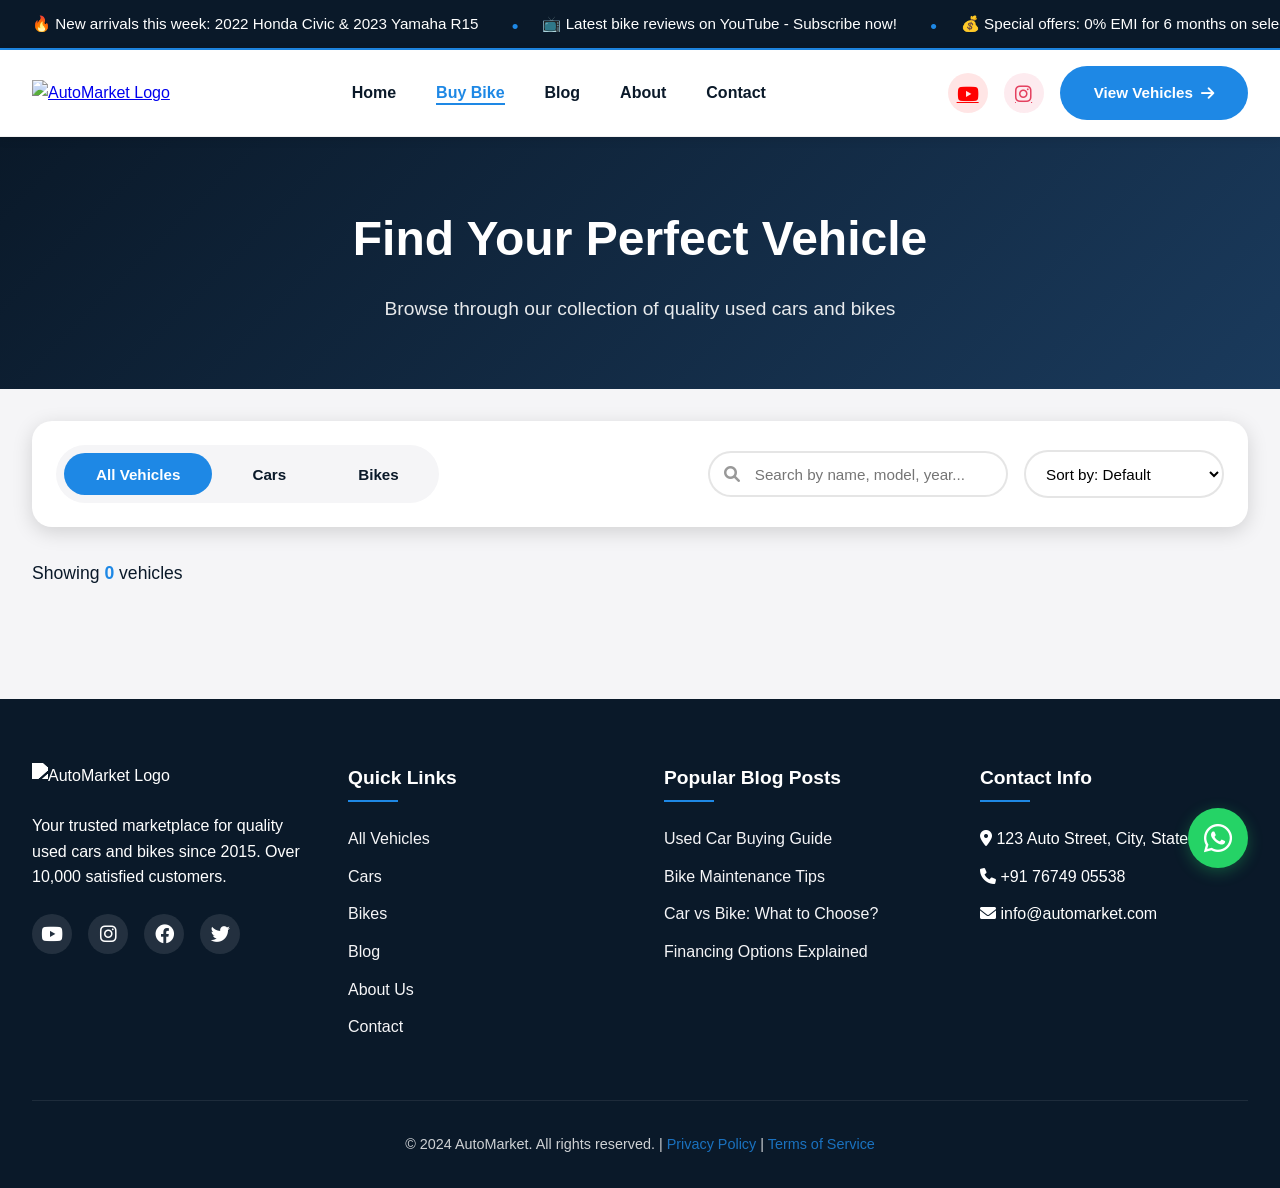
==== commit b4b07ef2: "Update vehicles.html" ====
--- a/vehicles.html
+++ b/vehicles.html
@@ -170,7 +170,7 @@
         <i class="fab fa-whatsapp"></i>
     </a>
 
-    <!-- Vehicle Detail Modal -->
+    <!-- Vehicle Detail Modal - MUST BE HERE -->
     <div class="modal" id="vehicle-modal">
         <div class="modal-content">
             <div class="modal-header">
@@ -183,12 +183,15 @@
         </div>
     </div>
 
+    <!-- SCRIPTS - CORRECT ORDER -->
     <script src="https://unpkg.com/aos@2.3.1/dist/aos.js"></script>
-    <script src="js/data.js"></script>
-    <script src="js/vehicles.js"></script>
+    <script src="js/data.js"></script>      <!-- Loads fetchVehiclesFromSheet FIRST -->
+    <script src="js/main.js"></script>       <!-- Has modal functions -->
+    <script src="js/vehicles.js"></script>   <!-- Uses fetchVehiclesFromSheet -->
     <script src="js/animations.js"></script>
+
     <script>
-        // Mobile menu toggle function (added directly to ensure it works)
+        // Mobile menu toggle function
         document.addEventListener('DOMContentLoaded', function() {
             const hamburger = document.querySelector('.hamburger');
             const navMenu = document.querySelector('.nav-menu');
@@ -200,7 +203,6 @@
                     document.body.classList.toggle('menu-open');
                 });
                 
-                // Close menu when clicking a link
                 document.querySelectorAll('.nav-menu a').forEach(link => {
                     link.addEventListener('click', function() {
                         hamburger.classList.remove('active');
@@ -212,12 +214,12 @@
         });
 
         // Reset filters function
-        function resetAllFilters() {
+        window.resetAllFilters = function() {
             document.getElementById('live-search').value = '';
             document.getElementById('clear-search').style.display = 'none';
             document.getElementById('sort-price').value = 'default';
             document.querySelector('.filter-tab[data-filter="all"]').click();
-        }
+        };
     </script>
 </body>
-</html>+</html>
